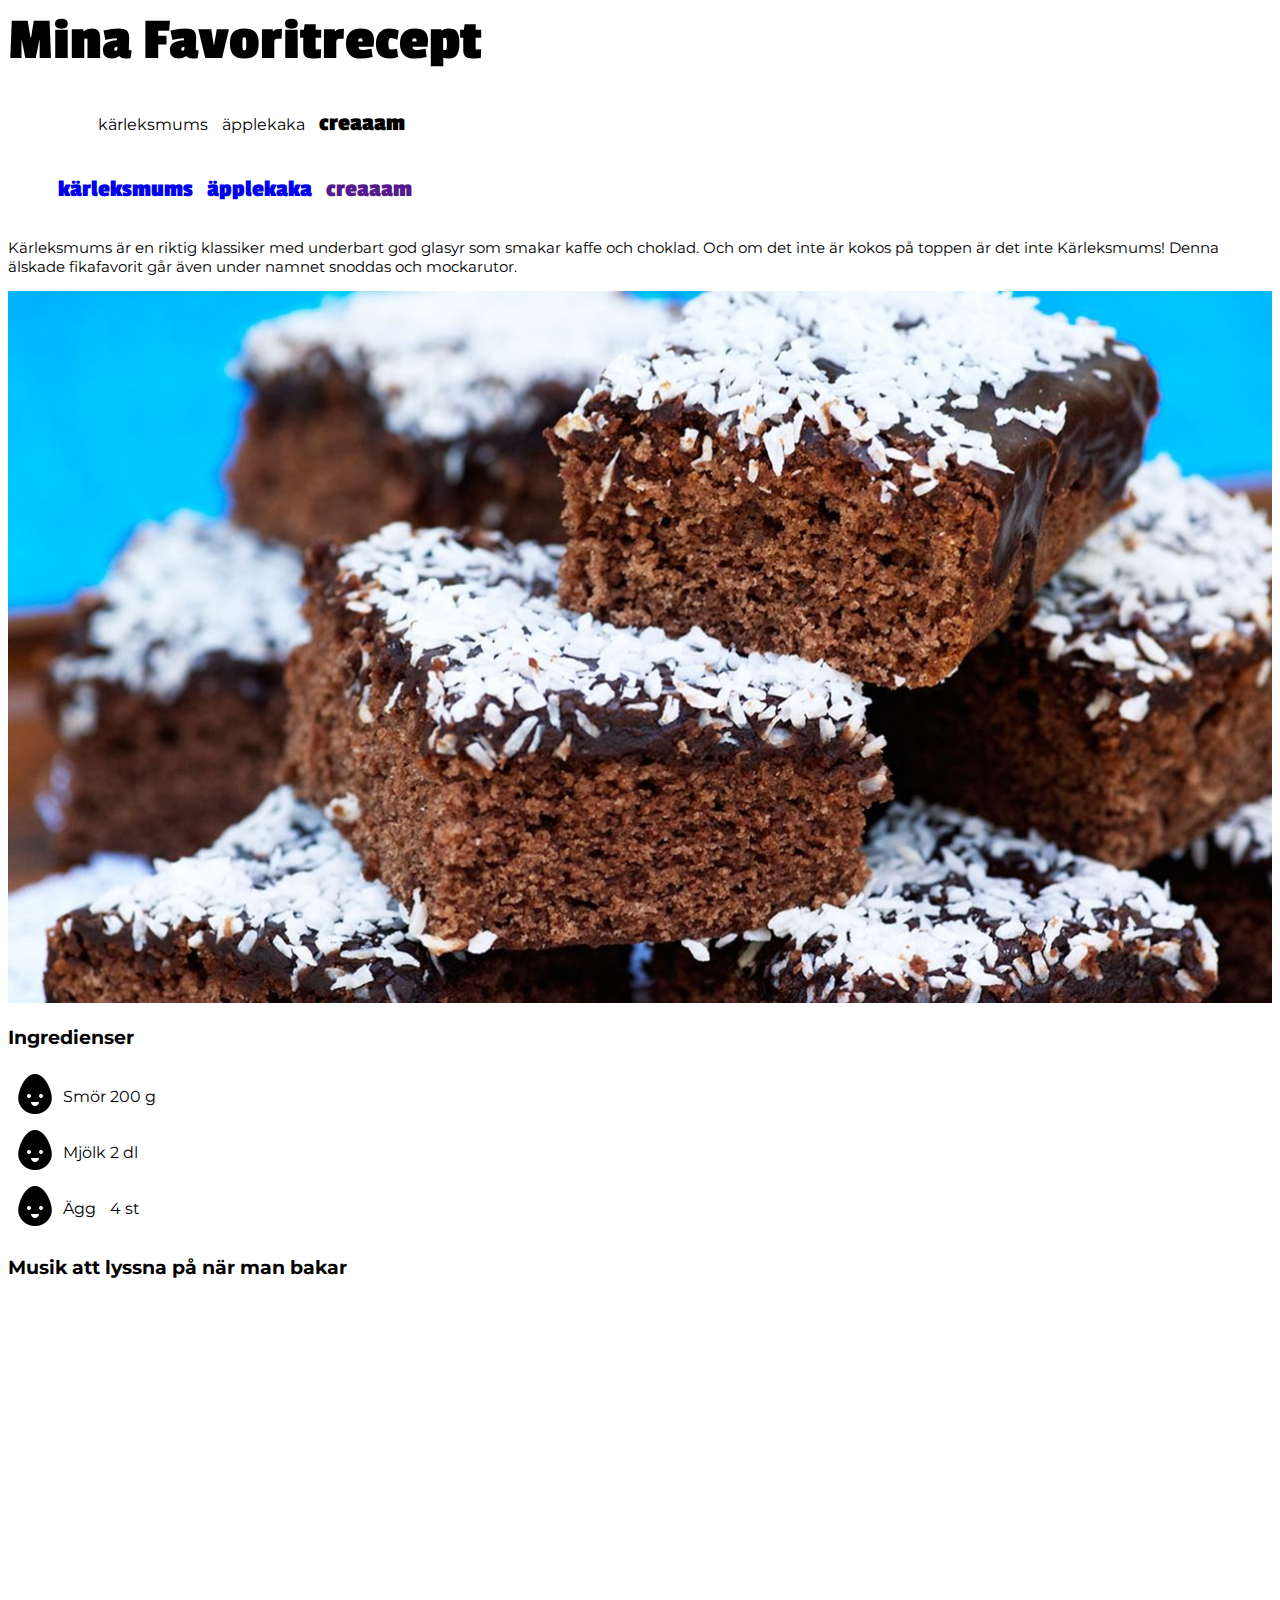
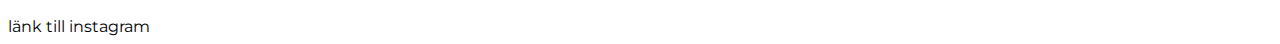
==== index.html @ c54c7d0c "En första commit" ====
<!doctype html>
<html lang="en">
<head>
    <meta charset="UTF-8">
    <meta name="viewport"
          content="width=device-width, user-scalable=no, initial-scale=1.0, maximum-scale=1.0, minimum-scale=1.0">
    <meta http-equiv="X-UA-Compatible" content="ie=edge">
    <title>Mitt recept</title>
    <link type="text/css" rel="stylesheet" href="css/style.css">
</head>
<body>
<section>
  <header>
    <h1>Mina Favoritrecept</h1>
  </header>
  <article>
      <ul>
          <ul>
              <li class="menu">kärleksmums</li>
              <li class="menu">äpplekaka</li>
              <li class="menu"><h2>creaaam</h2></li>
          </ul>
          <li class="menu"><a href="index.html" ><h2>kärleksmums</h2></a></li>
          <li class="menu"><a href="applekaka.html"><h2>äpplekaka</h2></a></li>
          <li class="menu"><a href=""><h2>creaaam</h2></a></li>


      </ul>

    <p>
        Kärleksmums är en riktig klassiker med underbart god glasyr som smakar kaffe och choklad.
        Och om det inte är kokos på toppen är det inte Kärleksmums!
        Denna älskade fikafavorit går även under namnet snoddas och mockarutor.
    </p>
      <img class="image-center" src="img/karleksmums.jpg" alt="karleksmums">
  </article>
    <article>
        <h3>Ingredienser</h3>
        <table>
            <tr>
                <td><img src="img/egg.png"></td>
                <td>Smör</td>
                <td>200 g</td>

            </tr>
            <tr>
                <td><img src="img/egg.png"></td>
                <td>Mjölk</td>
                <td>2 dl</td>

            </tr>
            <tr>
                <td><img src="img/egg.png"></td>
                <td>Ägg</td>
                <td>4 st</td>

            </tr>

        </table>

    </article>
    <article>
        <h3>Musik att lyssna på när man bakar</h3>
        <iframe width="560" height="315" src="https://www.youtube.com/embed/_qn2vTjkyd8" title="YouTube video player" frameborder="0" allow="accelerometer; autoplay; clipboard-write; encrypted-media; gyroscope; picture-in-picture" allowfullscreen></iframe>

    </article>
    <footer>
        länk till instagram
    </footer>
</section>

</body>
</html>
---- css/style.css ----
@import url('https://fonts.googleapis.com/css2?family=Montserrat:wght@200&family=Passion+One&display=swap');
body{
    font-family: 'Montserrat', sans-serif;
}

h1{

    font-family: 'Passion One', cursive;
    font-size: 60px;
    margin: 0;
    margin-bottom: 10px;

}
h2{
    font-family: 'Passion One', serif;


}

p{
    font-size: 15px;
}
.image-center{
    max-width: 100%;
    height: auto;
}

.menu{
    display: inline-table;
    margin-left: 10px;




}
a{
    text-decoration: none;
}
a:hover{
    text-decoration: underline;

}
a:active{
    text-decoration: underline;
    color: blue;

}
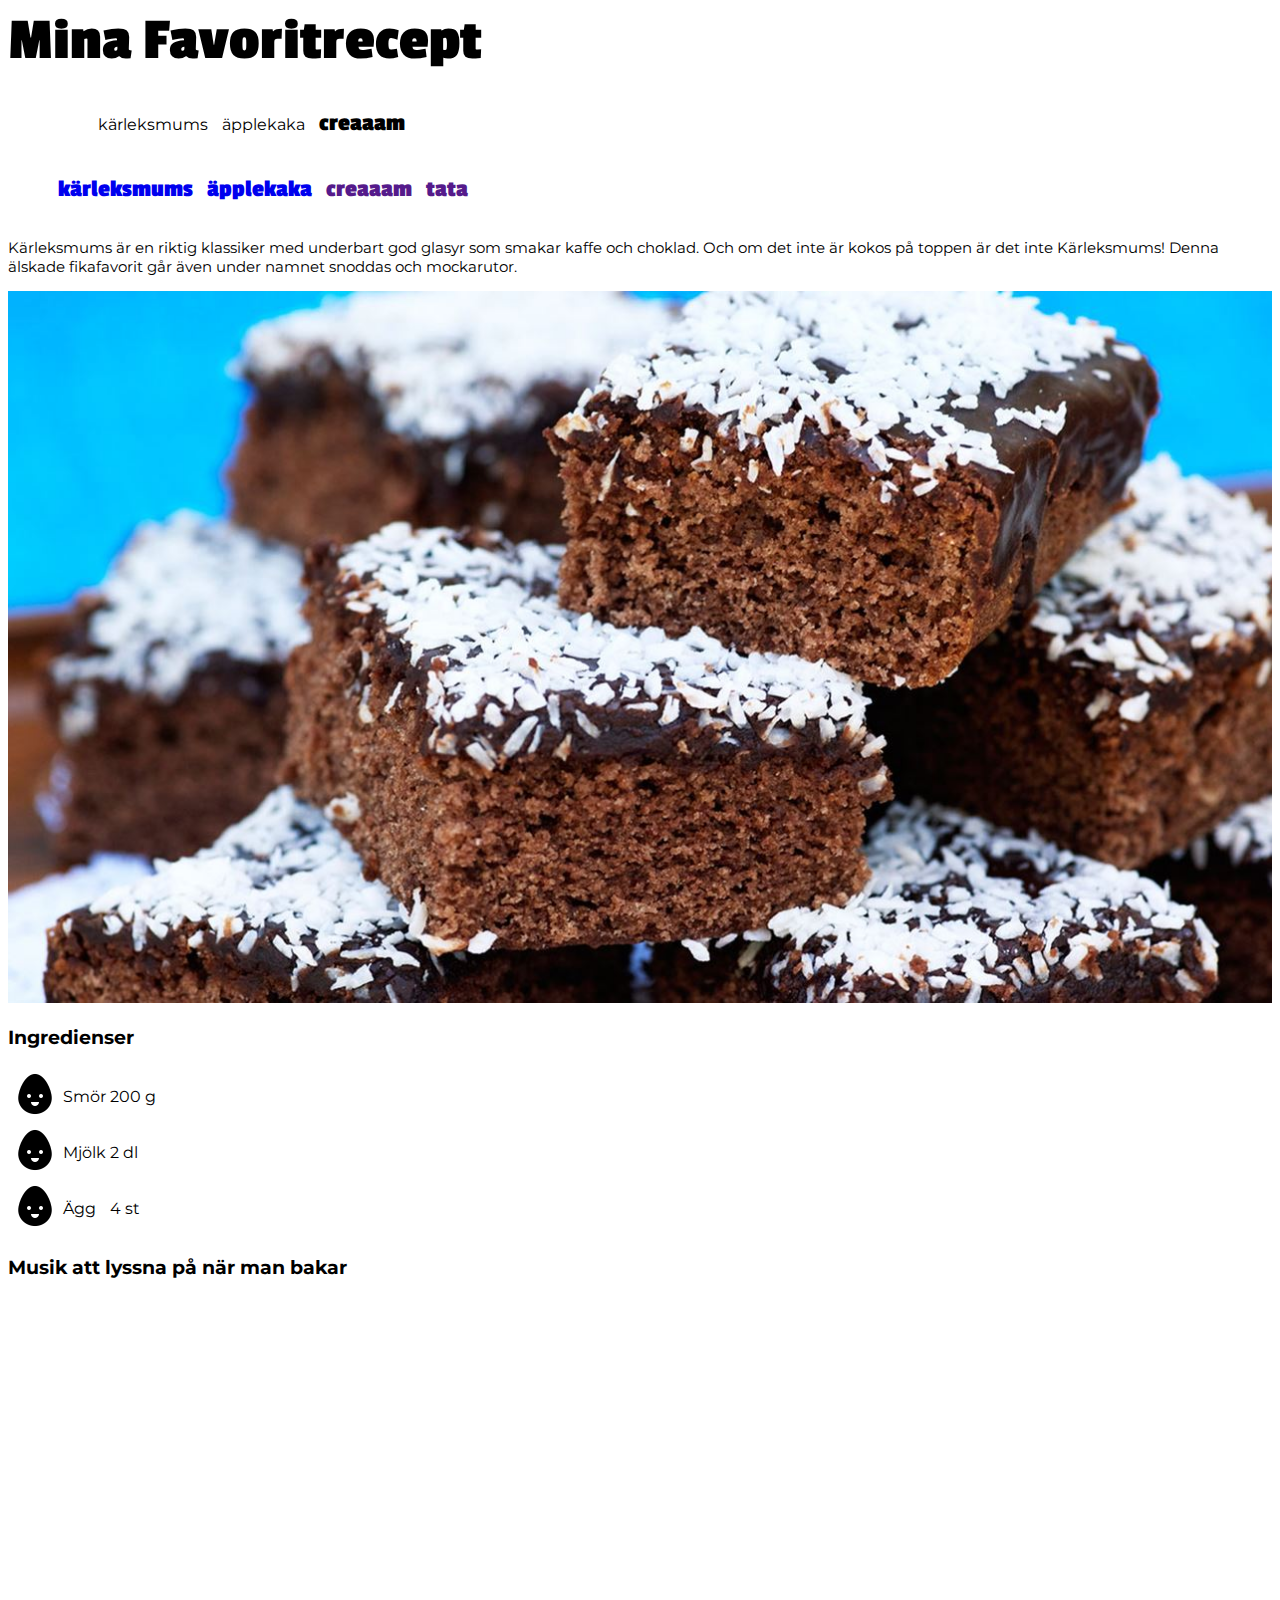
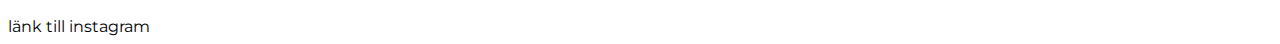
==== commit 19d2fb39: "lagt till en ny länk" ====
--- a/index.html
+++ b/index.html
@@ -23,6 +23,7 @@
           <li class="menu"><a href="index.html" ><h2>kärleksmums</h2></a></li>
           <li class="menu"><a href="applekaka.html"><h2>äpplekaka</h2></a></li>
           <li class="menu"><a href=""><h2>creaaam</h2></a></li>
+          <li class="menu"><a href=""><h2>tata</h2></a></li>
 
 
       </ul>
